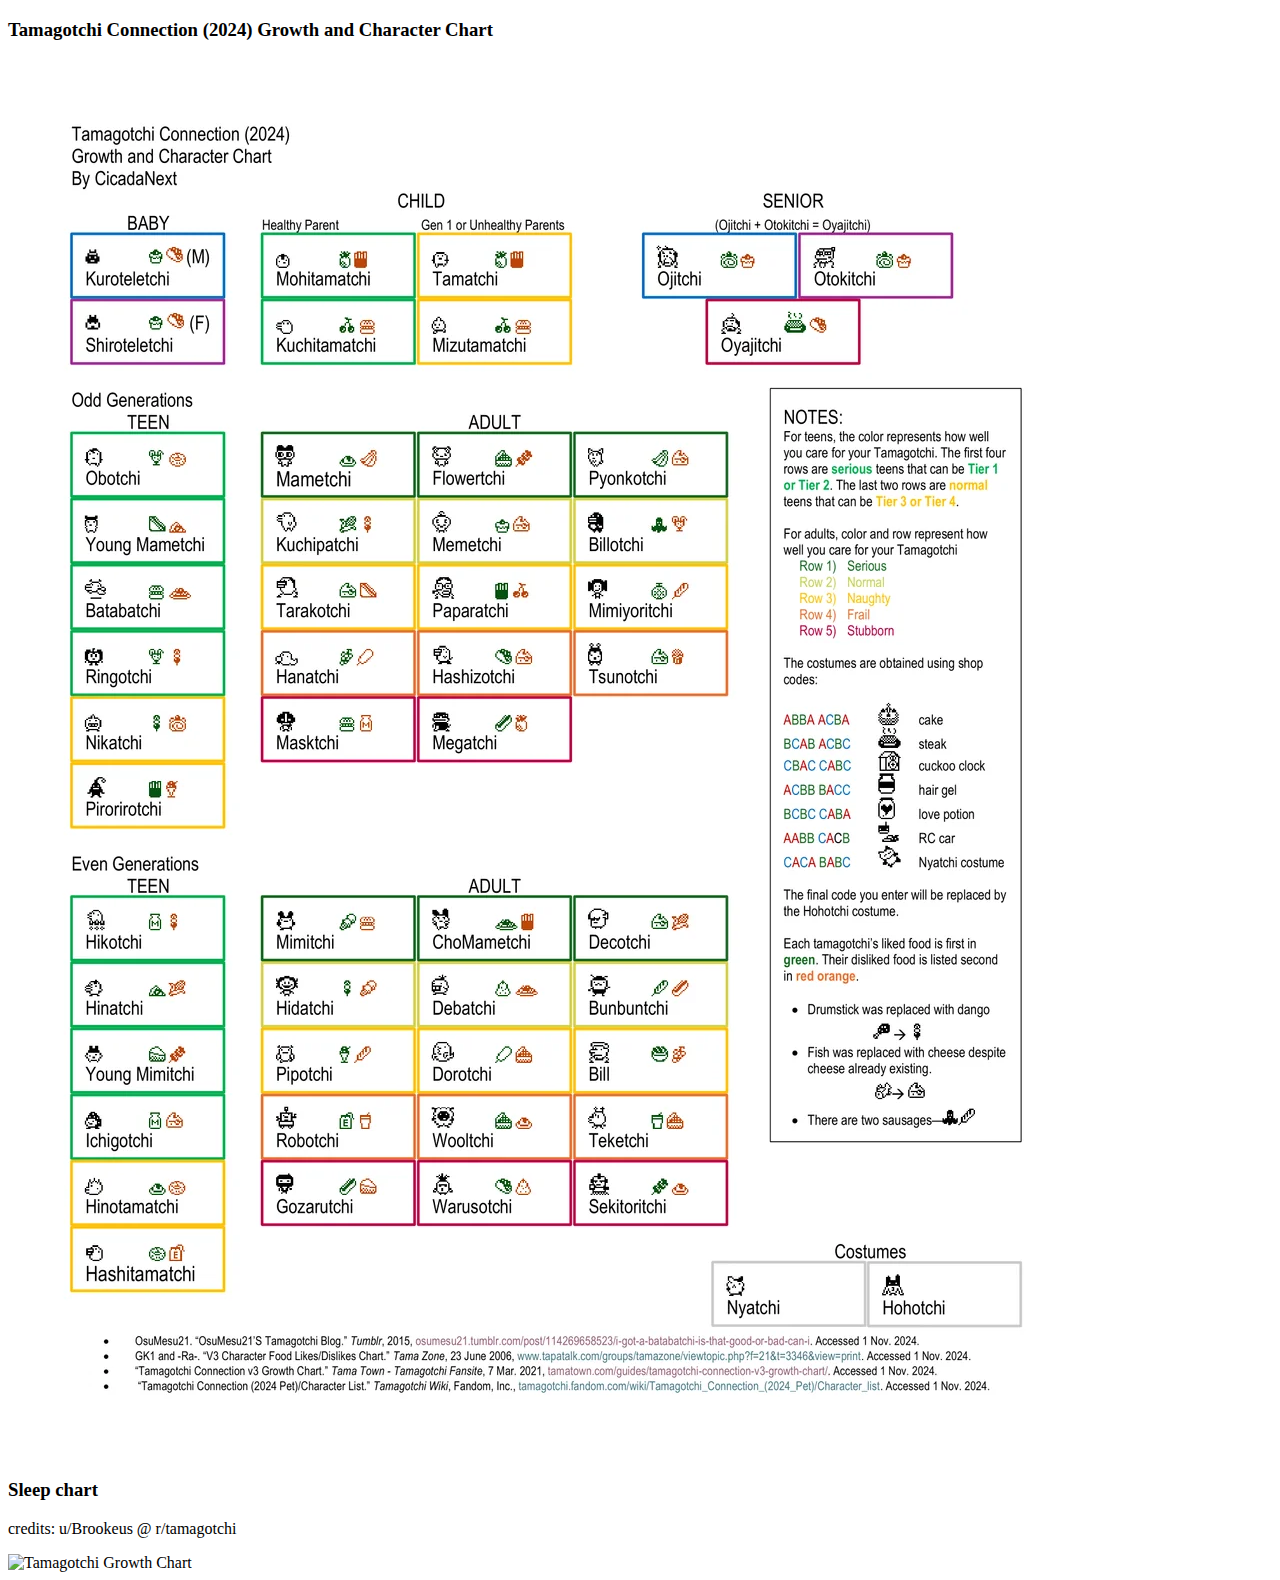
==== index.html @ 24228fd9 "added sleep chart html" ====
<!DOCTYPE html>
<html lang="en">
<head>
    <meta charset="UTF-8">
    <meta name="viewport" content="width=device-width, initial-scale=1.0">
    <title>Test1</title>
    <link rel="stylesheet" href="styles.css">
</head>
<body>
    <div class="container">
        <h3>Tamagotchi Connection (2024) Growth and Character Chart</h3>
        <img src="images/tamagotchi-connection-2024-growth-chart-and-food-likes-v0-rnys5arbgbyd1.webp" alt="Tamagotchi Growth Chart">

        <h3>Sleep chart</h3>
        <p>credits: u/Brookeus @ r/tamagotchi</p>
        <img src="images/2024-connection-sleep-chart.webp" alt="Tamagotchi Growth Chart">
    </div>
</body>
</html>
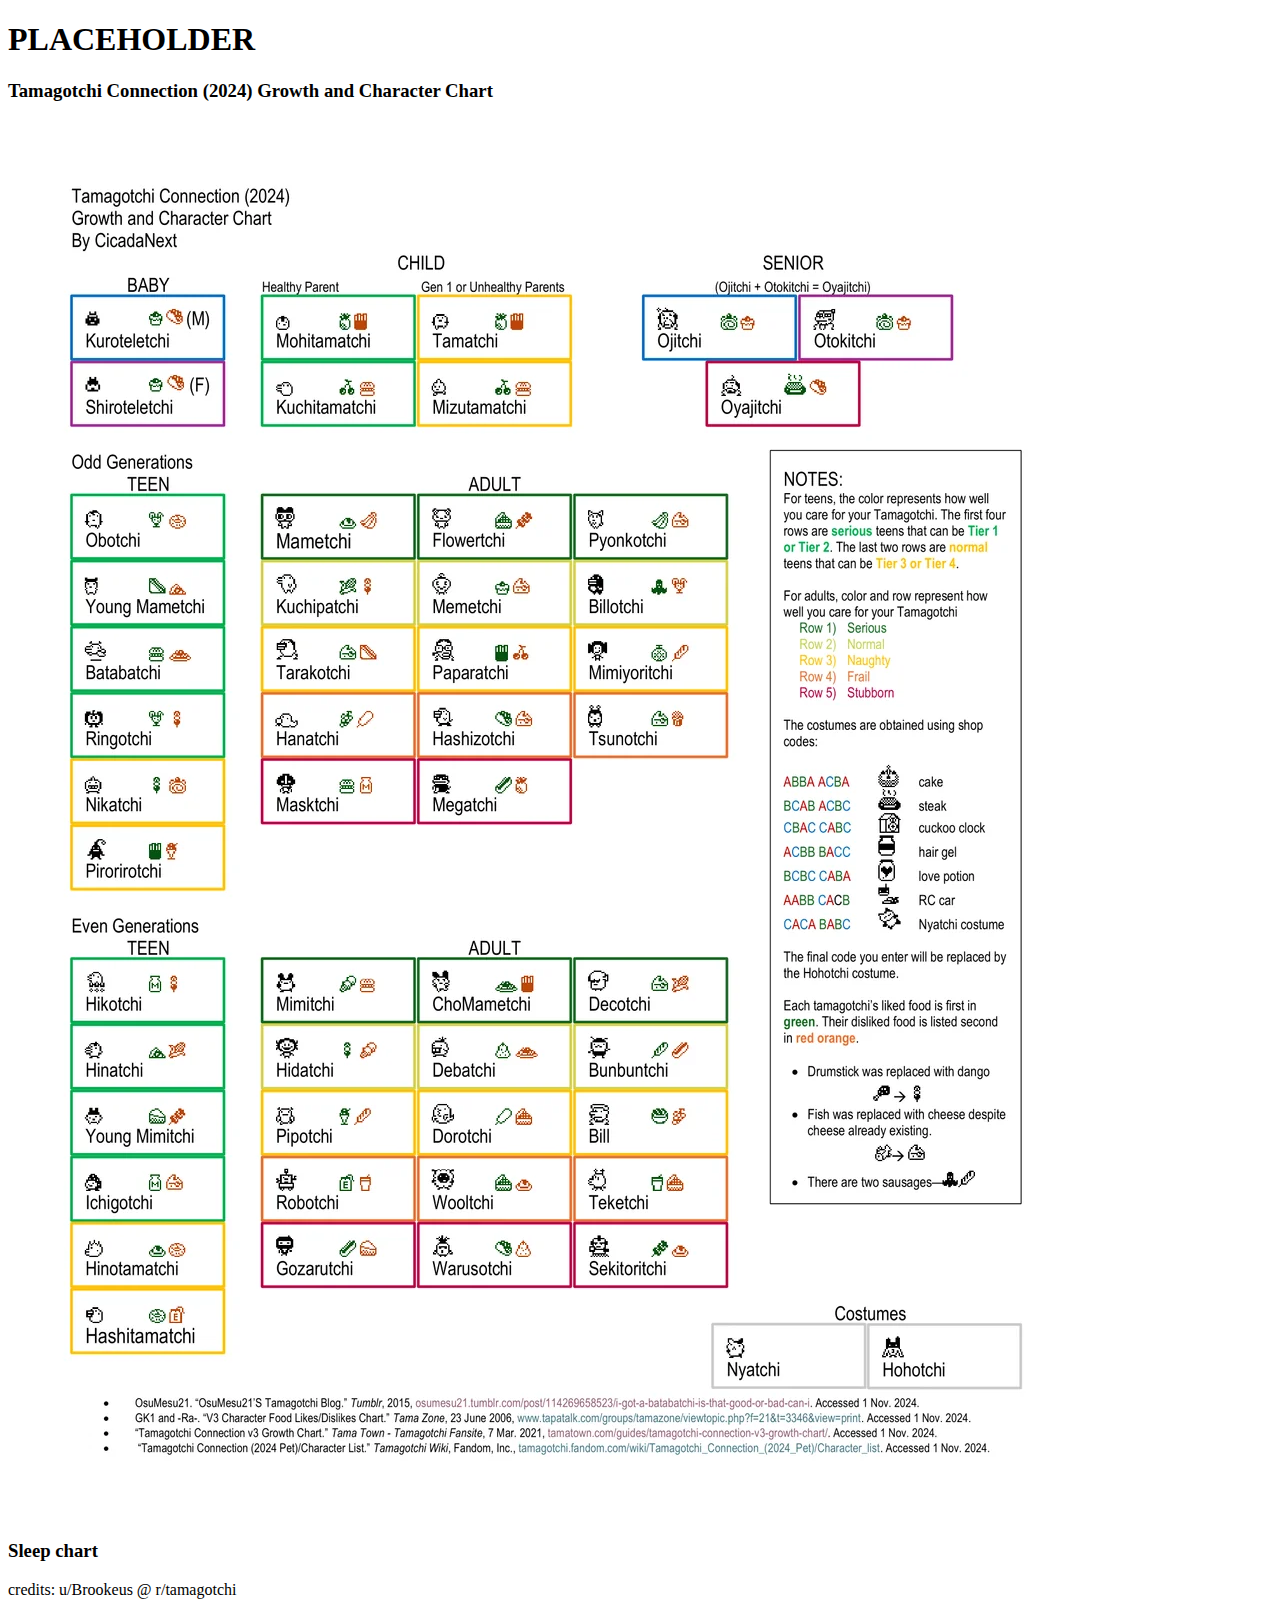
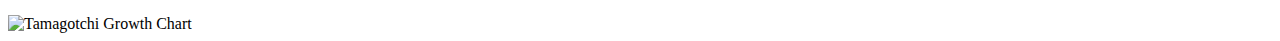
==== commit d7699dd5: "added placeholders" ====
--- a/index.html
+++ b/index.html
@@ -3,11 +3,12 @@
 <head>
     <meta charset="UTF-8">
     <meta name="viewport" content="width=device-width, initial-scale=1.0">
-    <title>Test1</title>
+    <title>Test1 test</title>
     <link rel="stylesheet" href="styles.css">
 </head>
 <body>
     <div class="container">
+        <h1>PLACEHOLDER</h1>
         <h3>Tamagotchi Connection (2024) Growth and Character Chart</h3>
         <img src="images/tamagotchi-connection-2024-growth-chart-and-food-likes-v0-rnys5arbgbyd1.webp" alt="Tamagotchi Growth Chart">
 
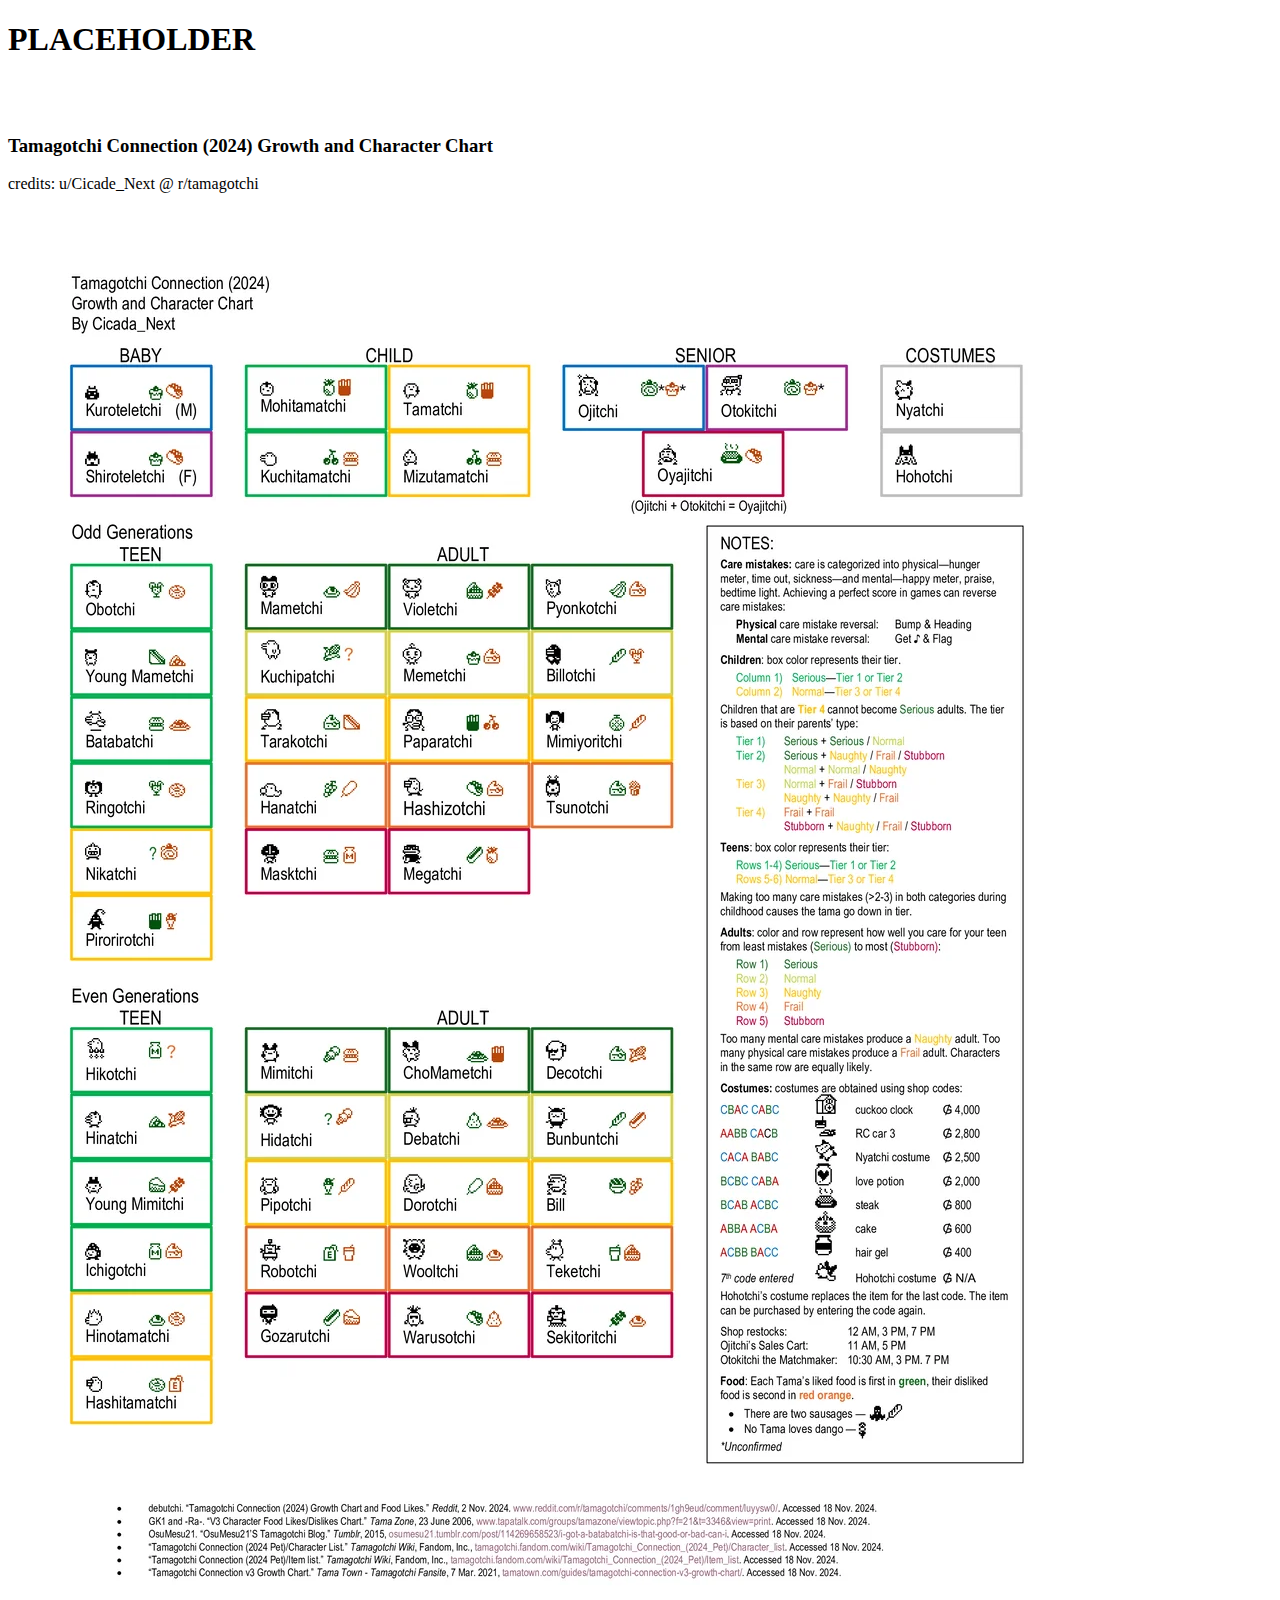
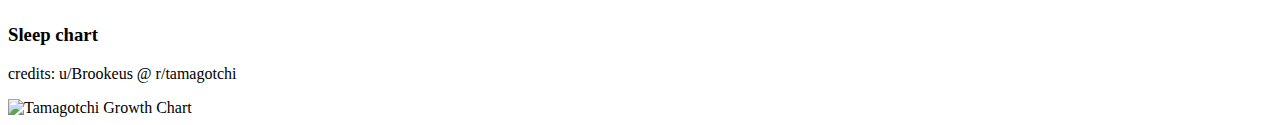
==== commit 38199a03: "changed growth chart to updated version, minor html tweaks" ====
--- a/index.html
+++ b/index.html
@@ -9,8 +9,15 @@
 <body>
     <div class="container">
         <h1>PLACEHOLDER</h1>
+        <br>
+        <br>
+
         <h3>Tamagotchi Connection (2024) Growth and Character Chart</h3>
-        <img src="images/tamagotchi-connection-2024-growth-chart-and-food-likes-v0-rnys5arbgbyd1.webp" alt="Tamagotchi Growth Chart">
+        <p>credits: u/Cicade_Next @ r/tamagotchi</p>
+        <img src="images/tamagotchi-growth-chart-updated.webp" alt="Tamagotchi Growth Chart">
+
+
+        <br>
 
         <h3>Sleep chart</h3>
         <p>credits: u/Brookeus @ r/tamagotchi</p>
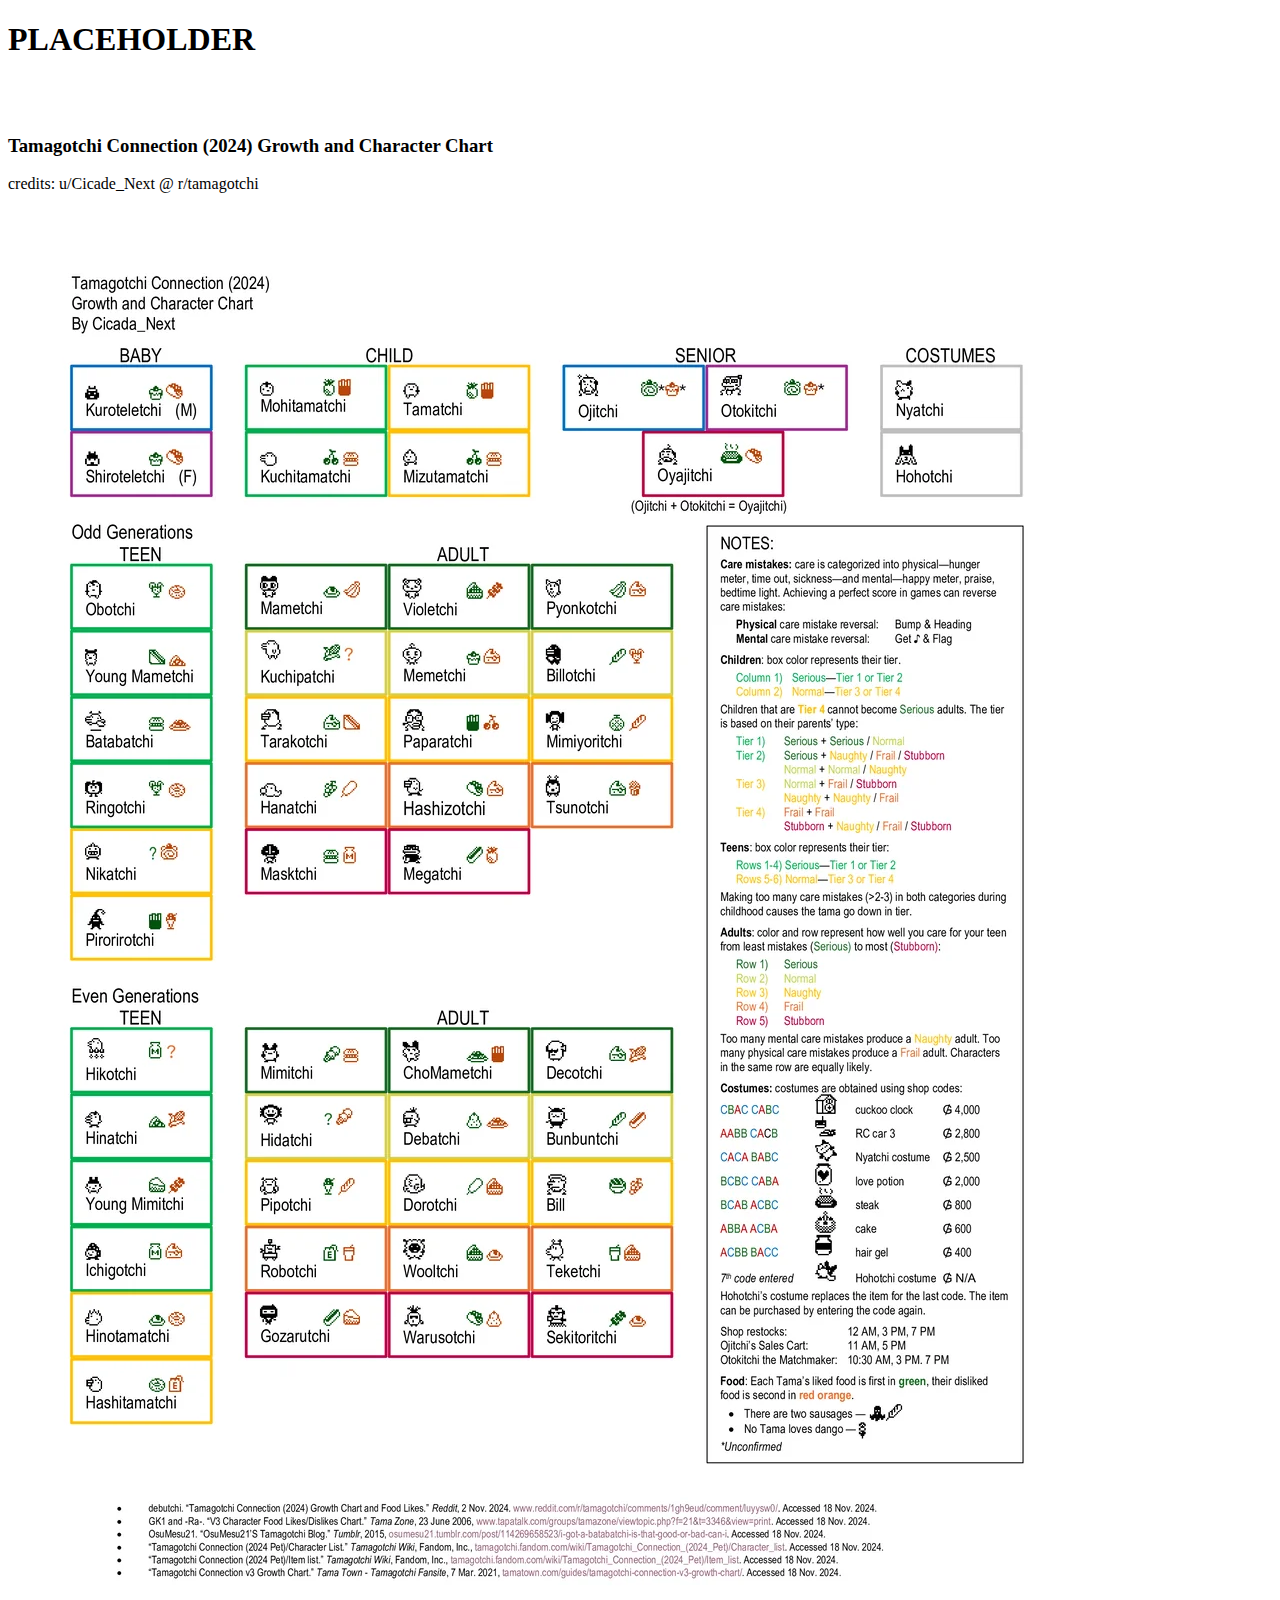
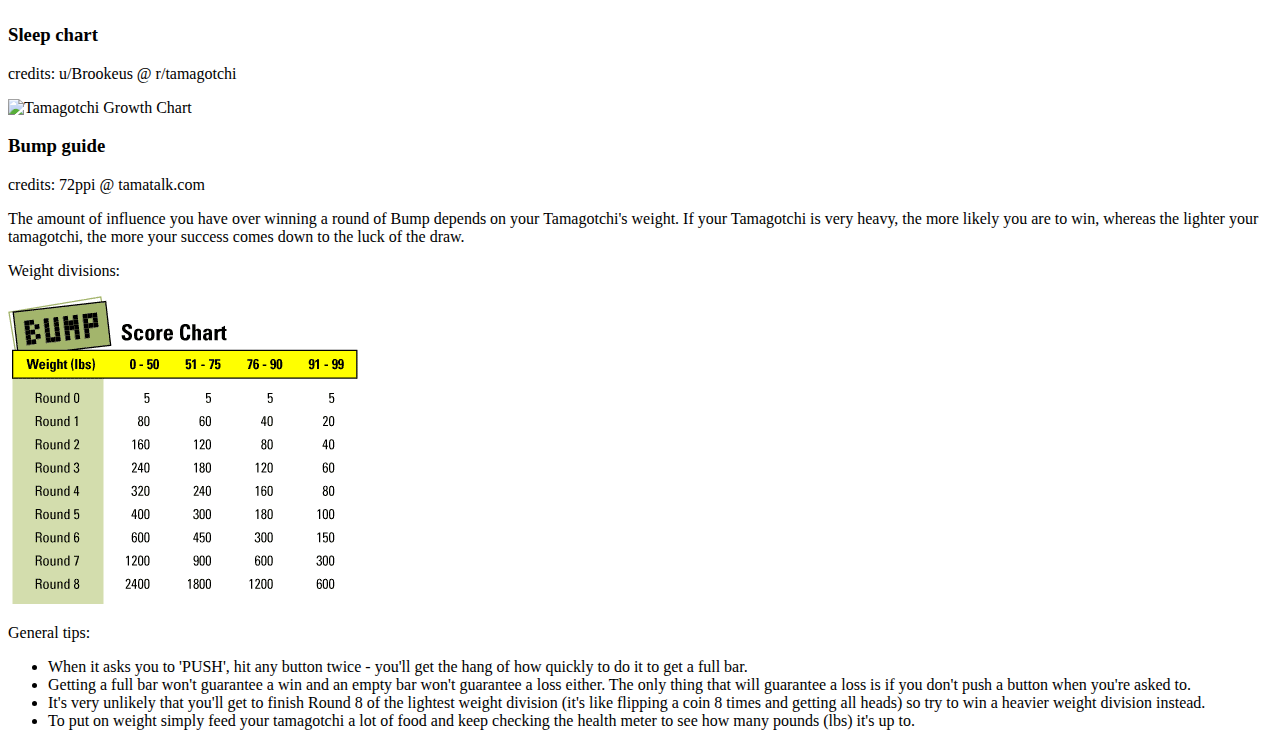
==== commit 2f95e0f3: "added bummp game section" ====
--- a/index.html
+++ b/index.html
@@ -22,6 +22,24 @@
         <h3>Sleep chart</h3>
         <p>credits: u/Brookeus @ r/tamagotchi</p>
         <img src="images/2024-connection-sleep-chart.webp" alt="Tamagotchi Growth Chart">
+
+        <h3>Bump guide</h3>
+        <p>credits: 72ppi @ tamatalk.com</p>
+        
+        <p>The amount of influence you have over winning a round of Bump depends on your Tamagotchi's weight. 
+            If your Tamagotchi is very heavy, the more likely you are to win, whereas the lighter your tamagotchi, 
+            the more your success comes down to the luck of the draw.
+        </p>
+        <p>Weight divisions: </p>
+        <img src="images/bump-guide.gif" alt="Tamagotchi Growth Chart">
+        <p>General tips:</p>
+        <ul>
+            <li>When it asks you to 'PUSH', hit any button twice - you'll get the hang of how quickly to do it to get a full bar.</li>
+            <li>Getting a full bar won't guarantee a win and an empty bar won't guarantee a loss either. The only thing that will guarantee a loss is if you don't push a button when you're asked to.</li>
+            <li>It's very unlikely that you'll get to finish Round 8 of the lightest weight division (it's like flipping a coin 8 times and getting all heads) so try to win a heavier weight division instead.</li>
+            <li>To put on weight simply feed your tamagotchi a lot of food and keep checking the health meter to see how many pounds (lbs) it's up to.</li>
+        </ul>
+
     </div>
 </body>
 </html>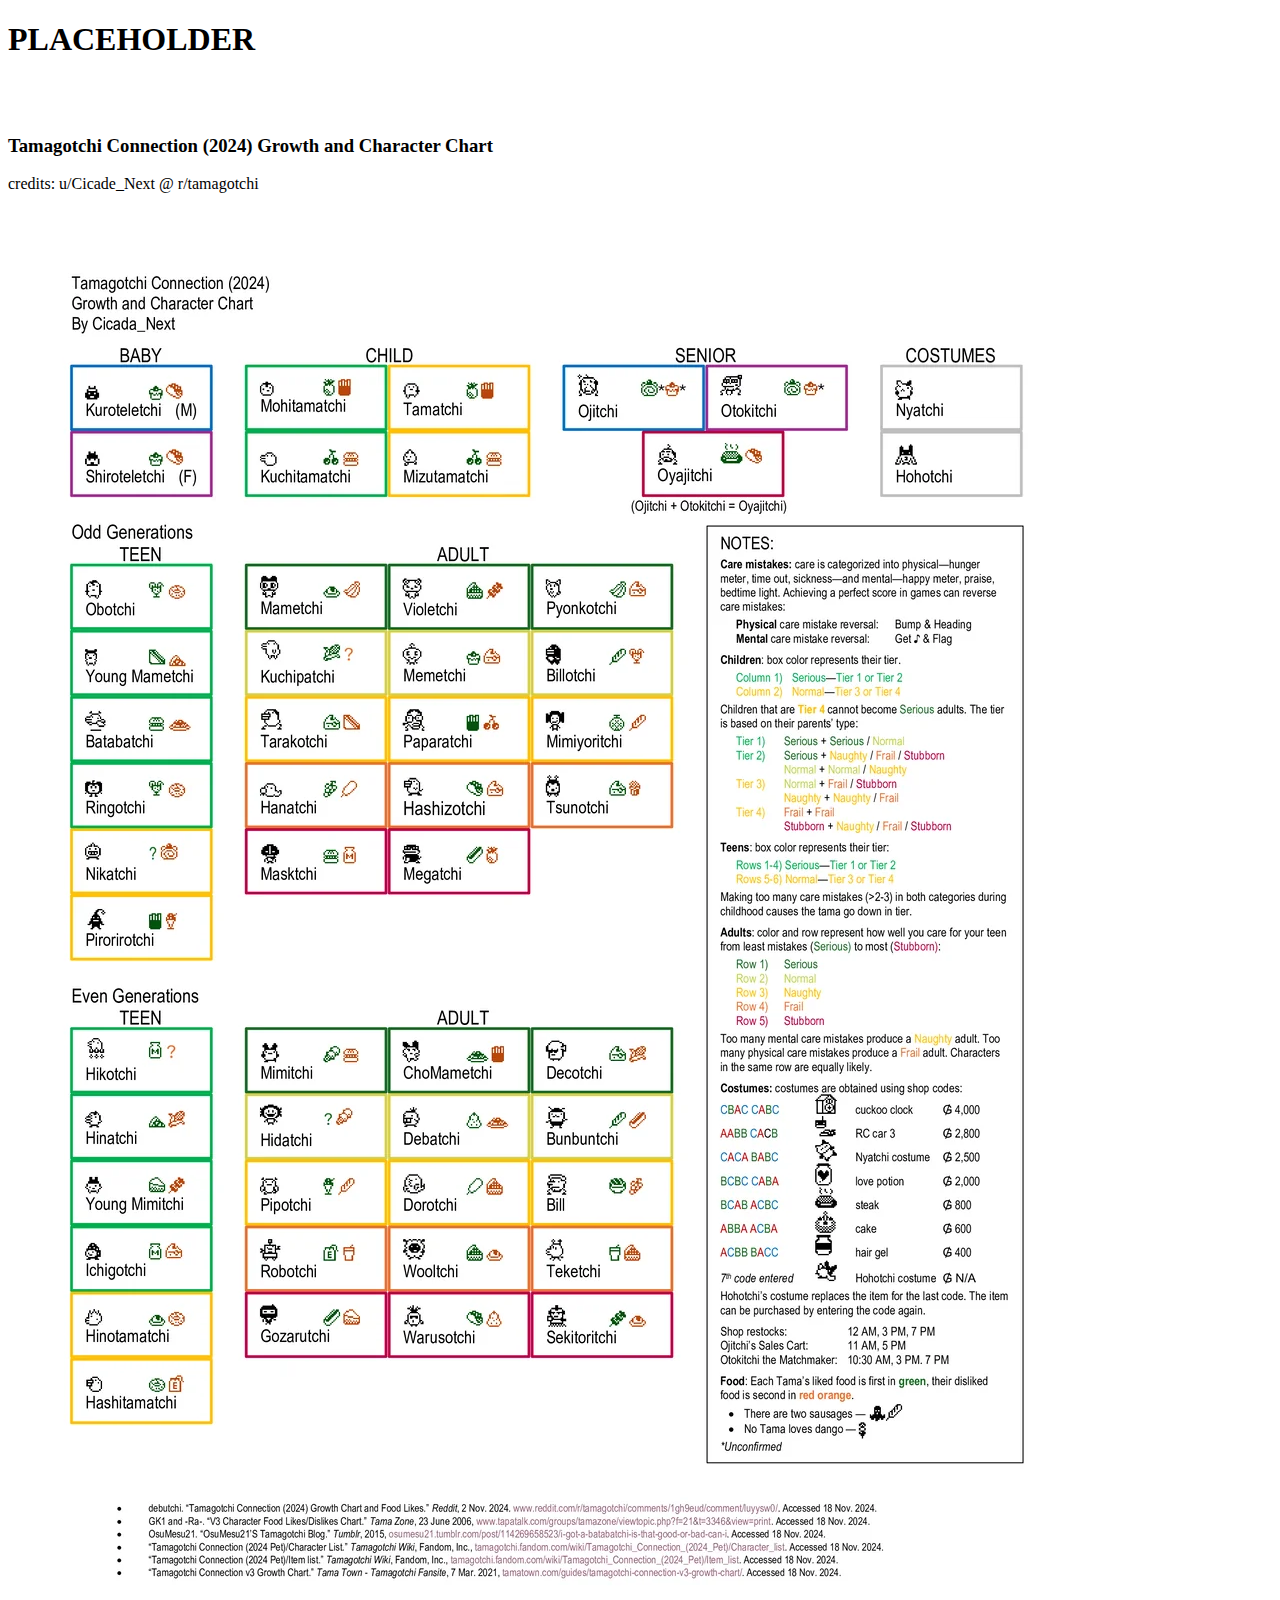
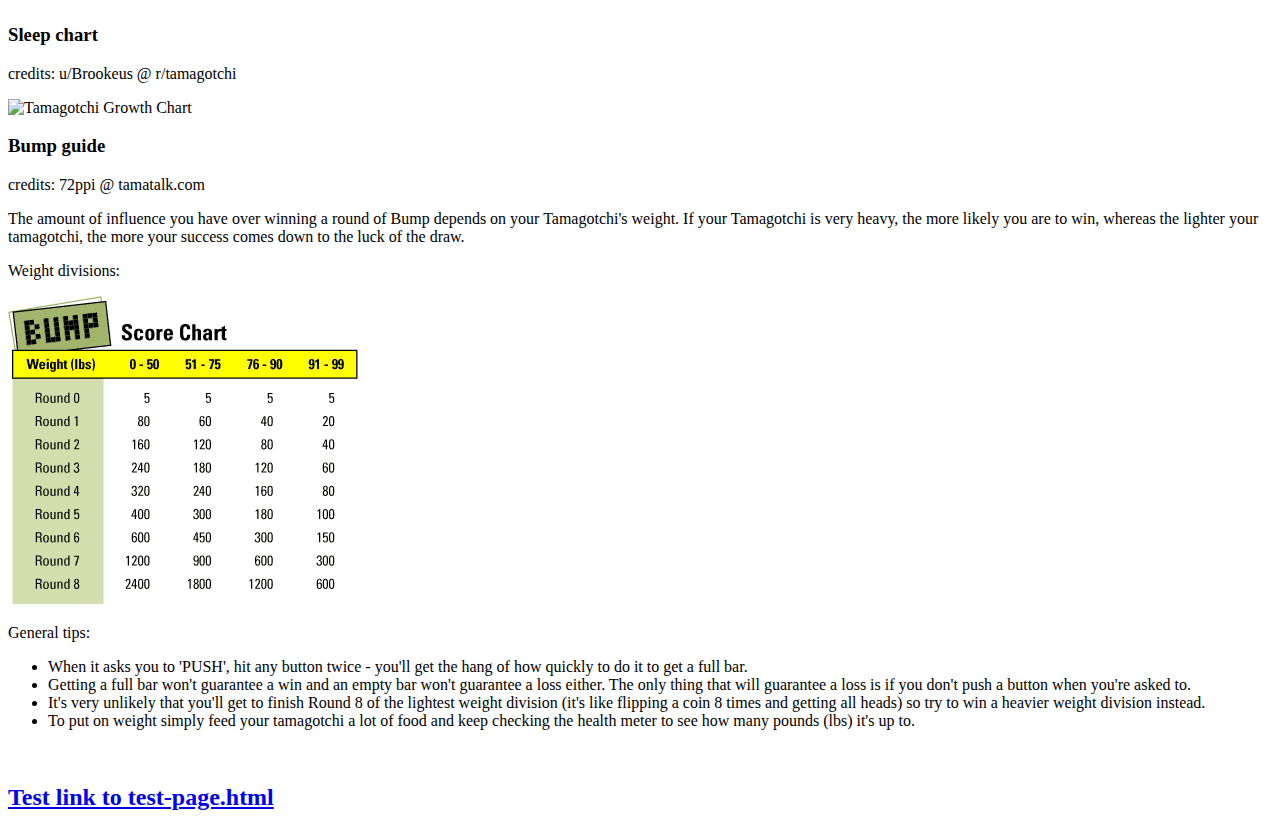
==== commit 8e008141: "added link to test-page in index.html" ====
--- a/index.html
+++ b/index.html
@@ -40,6 +40,12 @@
             <li>To put on weight simply feed your tamagotchi a lot of food and keep checking the health meter to see how many pounds (lbs) it's up to.</li>
         </ul>
 
+        <br>
+
+        <a href="test-page.html">
+            <h2>Test link to test-page.html</h2>
+        </a>
+
     </div>
 </body>
 </html>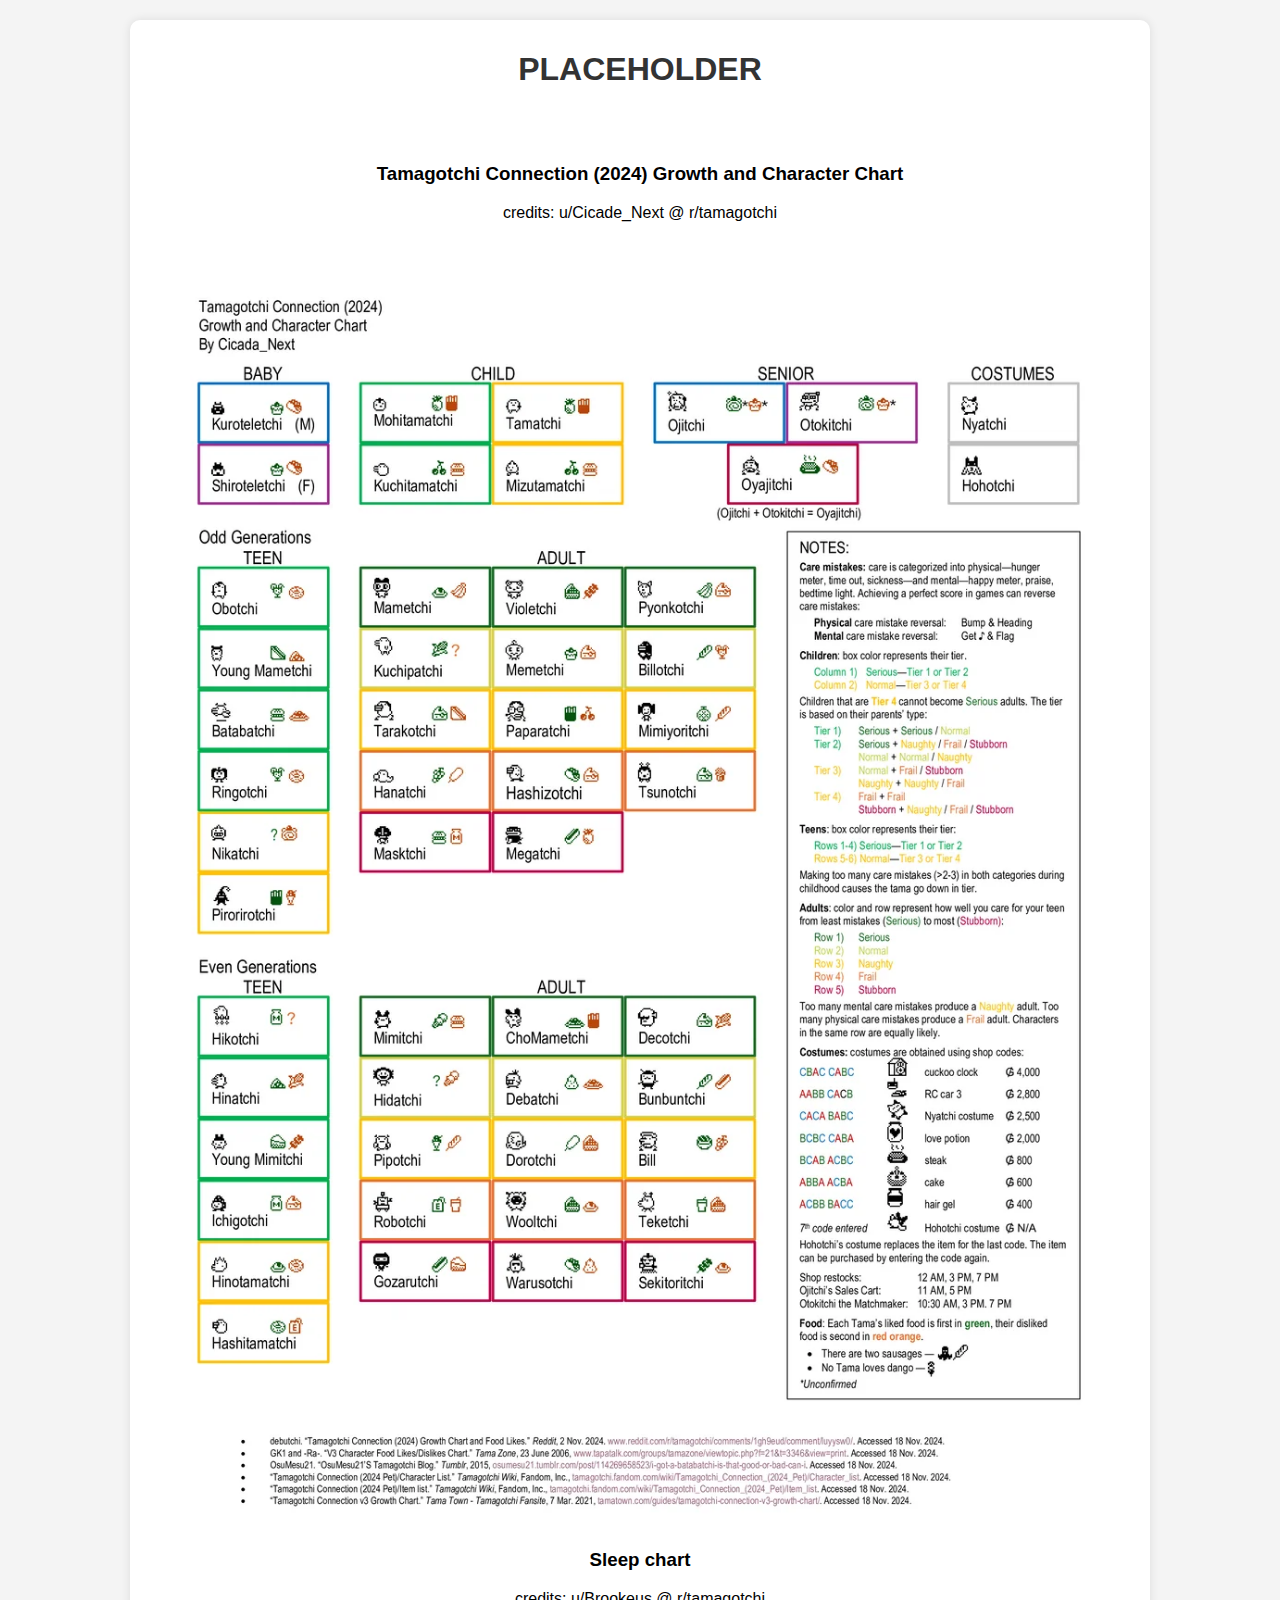
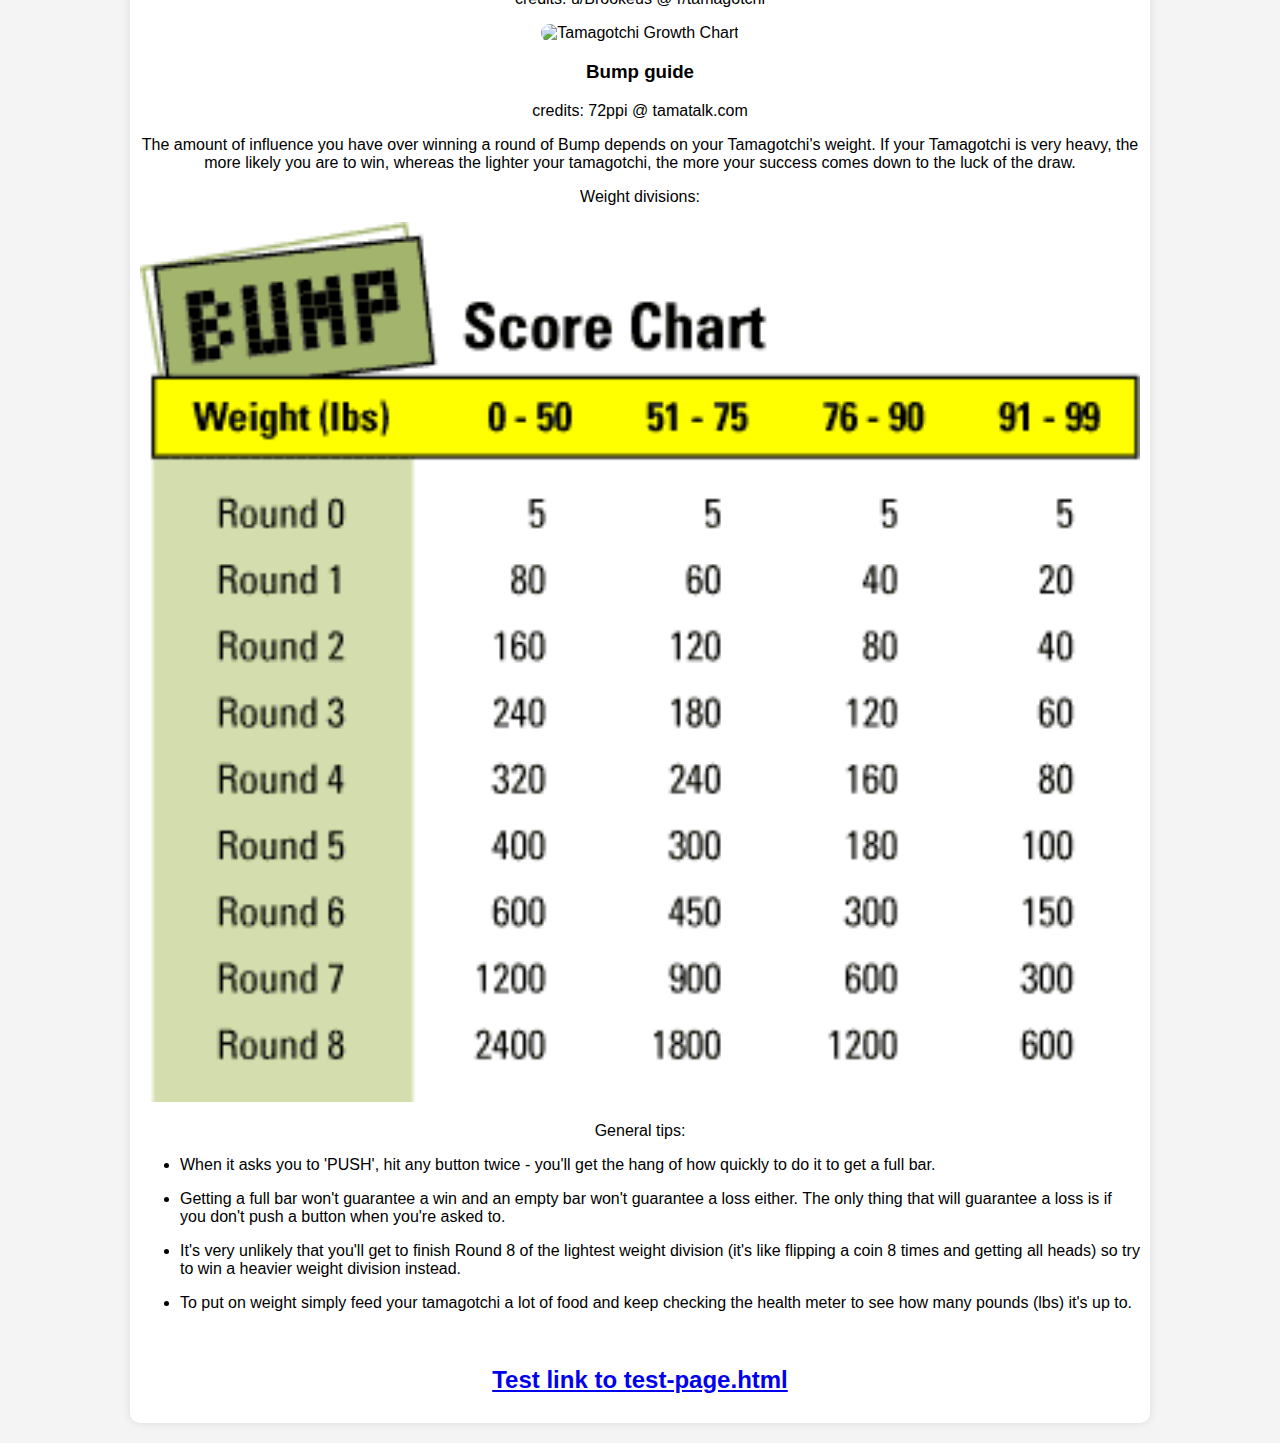
==== commit 5ae7d749: "aligned unordered list text to left" ====
--- a/index.html
+++ b/index.html
@@ -34,10 +34,24 @@
         <img src="images/bump-guide.gif" alt="Tamagotchi Growth Chart">
         <p>General tips:</p>
         <ul>
-            <li>When it asks you to 'PUSH', hit any button twice - you'll get the hang of how quickly to do it to get a full bar.</li>
-            <li>Getting a full bar won't guarantee a win and an empty bar won't guarantee a loss either. The only thing that will guarantee a loss is if you don't push a button when you're asked to.</li>
-            <li>It's very unlikely that you'll get to finish Round 8 of the lightest weight division (it's like flipping a coin 8 times and getting all heads) so try to win a heavier weight division instead.</li>
-            <li>To put on weight simply feed your tamagotchi a lot of food and keep checking the health meter to see how many pounds (lbs) it's up to.</li>
+            <li>
+                <p>When it asks you to 'PUSH', hit any button twice - you'll get the hang of how quickly to do it to get a full bar.</p>
+            </li>
+
+            <li>
+                <p>Getting a full bar won't guarantee a win and an empty bar won't guarantee a loss either. 
+                    The only thing that will guarantee a loss is if you don't push a button when you're asked to.</p>
+            </li>
+
+            <li>
+                <p>It's very unlikely that you'll get to finish Round 8 of the lightest weight division (it's like flipping 
+                a coin 8 times and getting all heads) so try to win a heavier weight division instead.</p>
+            </li>
+
+            <li>
+                <p>To put on weight simply feed your tamagotchi a lot of food and keep checking the health meter to see 
+                how many pounds (lbs) it's up to.</p>
+            </li>
         </ul>
 
         <br>
--- a/styles.css
+++ b/styles.css
@@ -0,0 +1,33 @@
+/* Basic styling for the webpage */
+body {
+    font-family: Arial, sans-serif;
+    text-align: center;
+    margin: 0;
+    padding: 0;
+    background-color: #f4f4f4;
+}
+
+.container {
+    margin: 20px auto;
+    padding: 10px;
+    width: 80%;
+    max-width: 1000px;
+    background-color: #fff;
+    border-radius: 10px;
+    box-shadow: 0 0 10px rgba(0, 0, 0, 0.1);
+}
+
+h1 {
+    color: #333;
+    margin-bottom: 20px;
+}
+
+img {
+    width: 100%;
+    height: auto;
+    border-radius: 10px;
+}
+
+ul {
+    text-align: left;
+}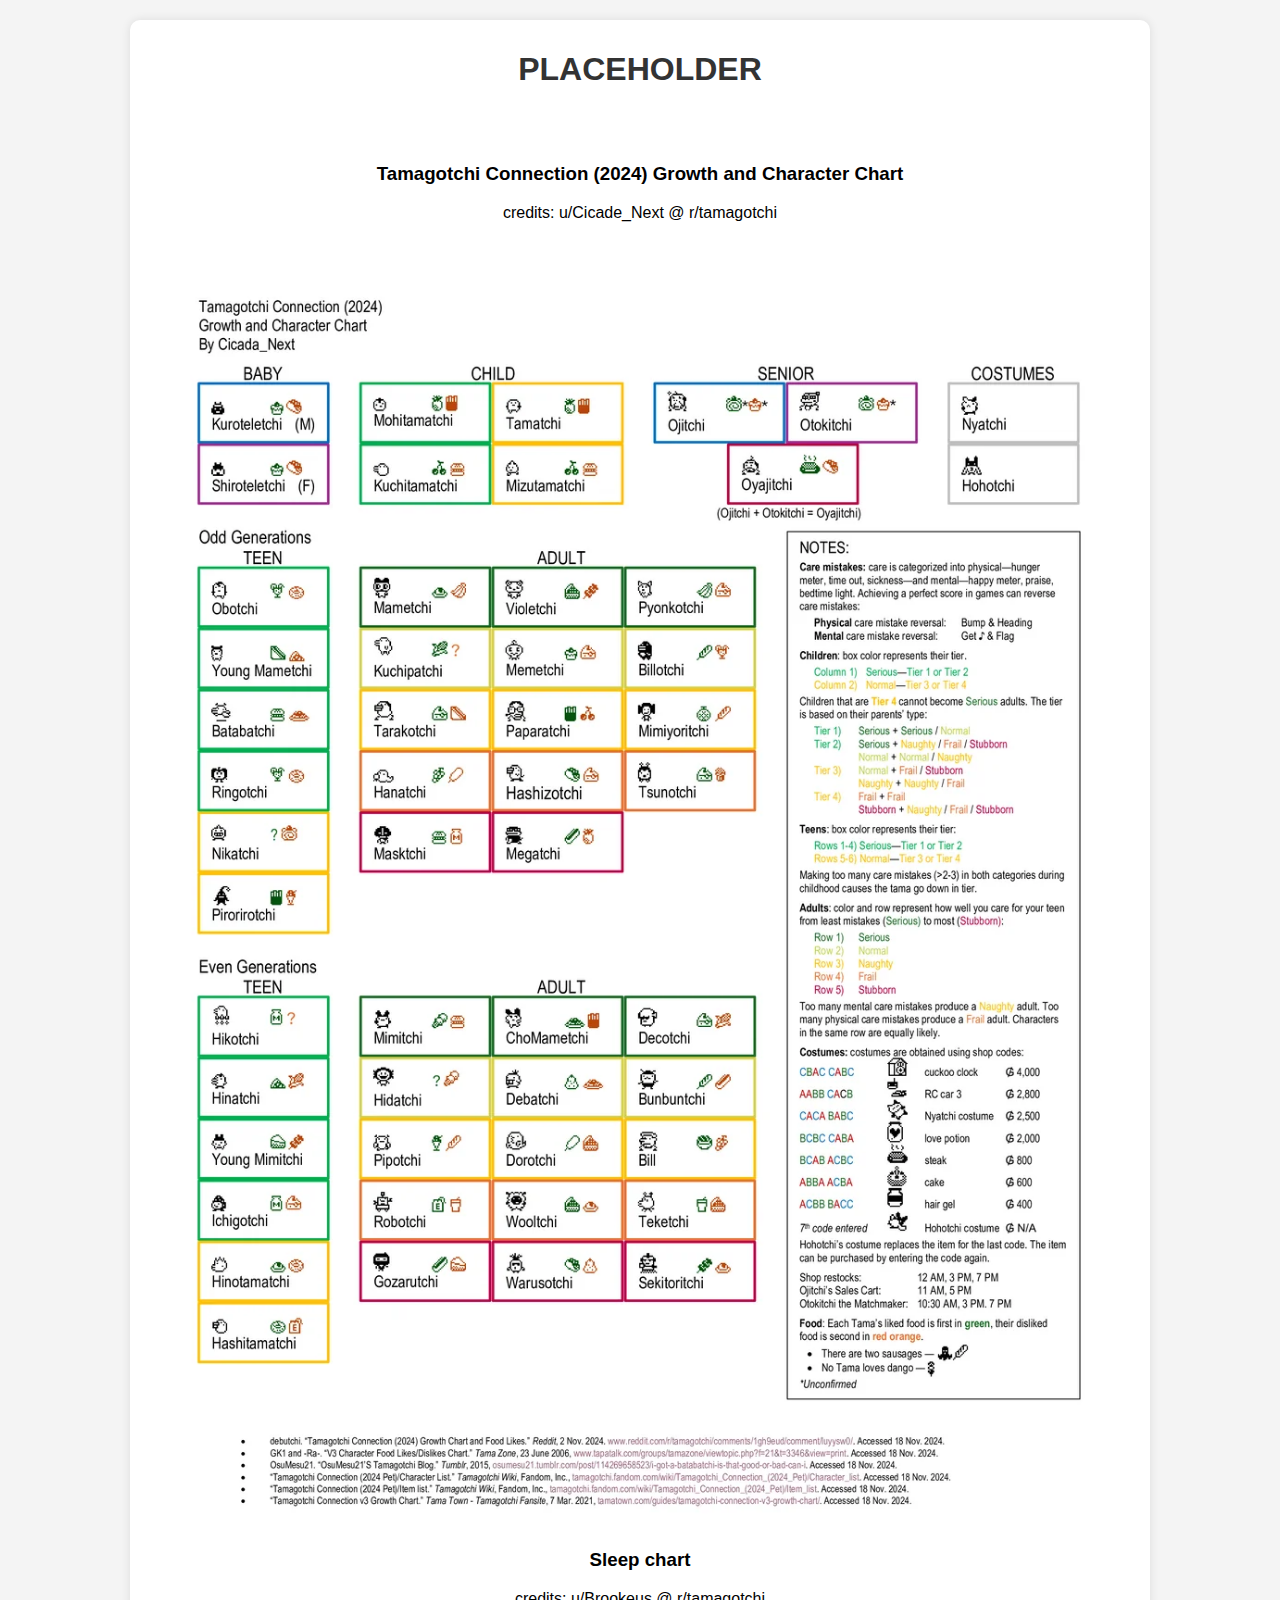
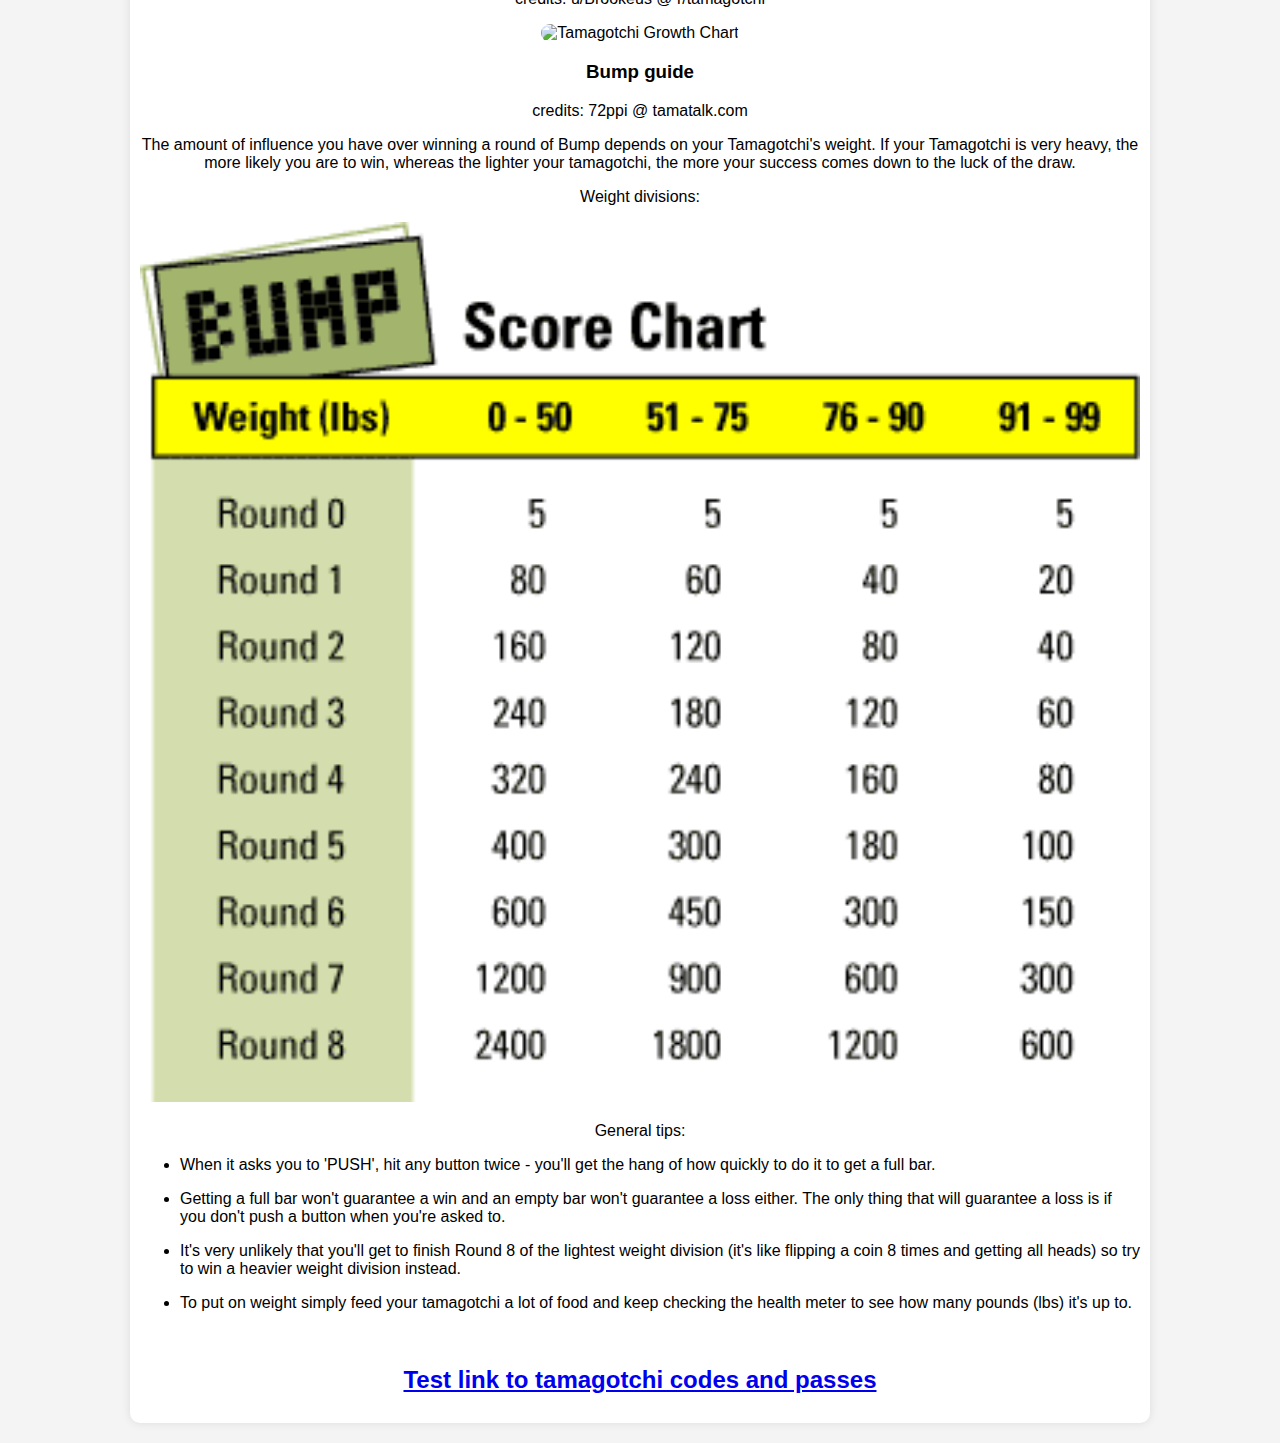
==== commit 3d009401: "link on index now links to tamagotchi codes page" ====
--- a/index.html
+++ b/index.html
@@ -56,8 +56,8 @@
 
         <br>
 
-        <a href="test-page.html">
-            <h2>Test link to test-page.html</h2>
+        <a href="tamagotchi-codes-pass.html">
+            <h2>Test link to tamagotchi codes and passes</h2>
         </a>
 
     </div>
--- a/styles.css
+++ b/styles.css
@@ -30,4 +30,12 @@
 
 ul {
     text-align: left;
+}
+
+table, td, th {
+    border: 1px solid;
+}
+
+table {
+    border-collapse: collapse;
 }